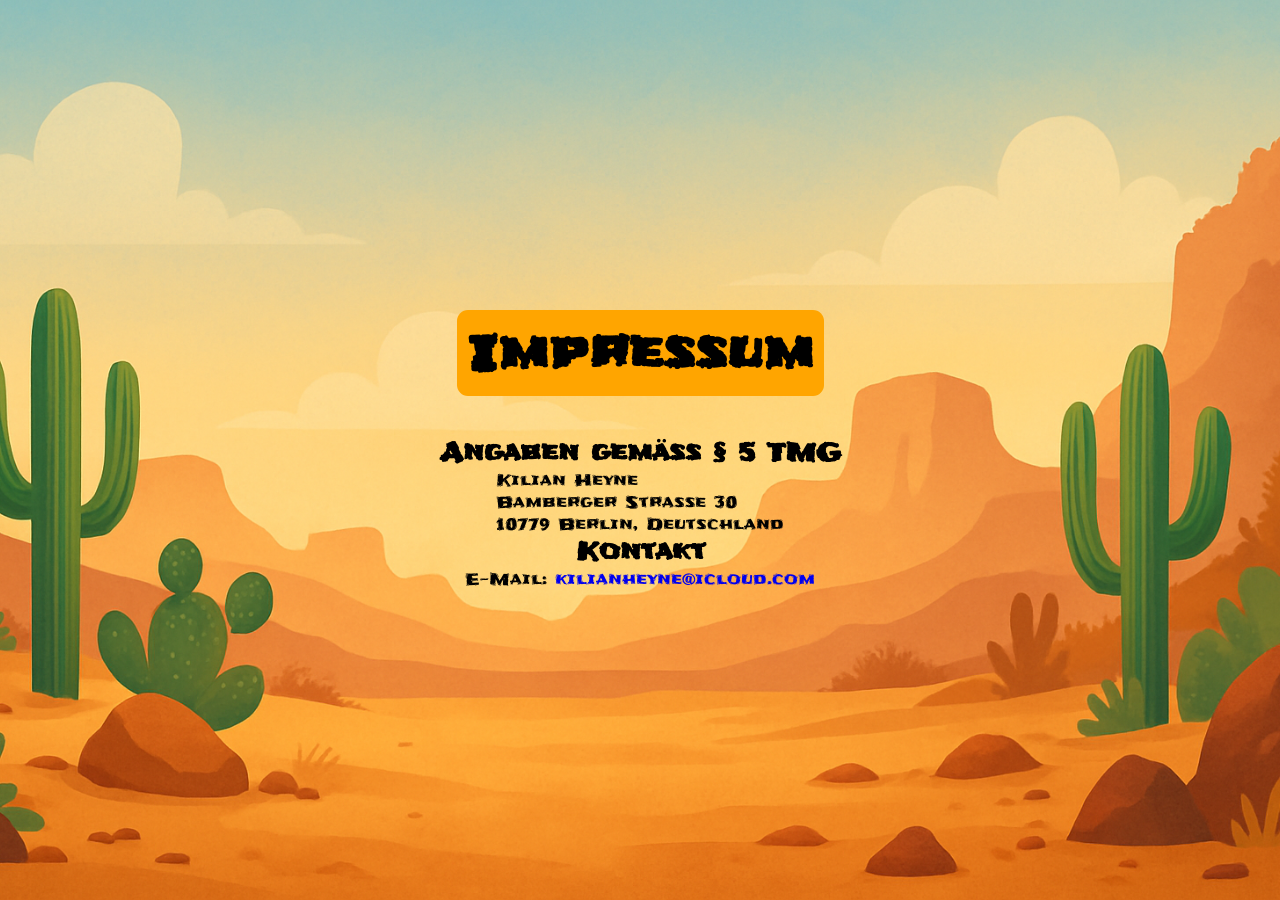
==== impressum.html @ 7072219f "added a flexible mute button" ====
<!DOCTYPE html>
<html lang="de">
<head>
    <meta charset="UTF-8">
    <meta name="viewport" content="width=device-width, initial-scale=1.0">
    <title>Impressum</title>

    <link rel="stylesheet" href="style.css">
    <link rel="shortcut icon" href="./img/5_background/favicon-el-pollo-loco.png" type="image/x-icon">
</head>
<body>
    <h1>Impressum</h1>
    <h2>Angaben gemäß § 5 TMG</h2>
    <p>
        Kilian Heyne <br>
        Bamberger Straße 30 <br>
        10779 Berlin, Deutschland
    </p>
    <h2>Kontakt</h2>
    <p>
        E-Mail: 
        <a href="mailto:kilianheyne@icloud.com">kilianheyne@icloud.com</a>
    </p>
</body>
</html>
---- style.css ----
@import url(https://fonts.bunny.net/css?family=frijole:400);

*{
    position: relative;
    scroll-behavior: smooth;
    box-sizing: border-box;
    margin: 0;
    padding: 0;
    text-decoration: none;
}

html {
    overflow-x: hidden;
}

body{
    display: flex;
    flex-direction: column;
    justify-content: center;
    align-items: center;
    height: 100dvh;
    background: url(./img/5_background/web_background.png);
    background-size: cover;
    background-position: center;
    font-family: 'Frijole', display;
}

.show{
    display: flex
}

.hide{
    display: none;
}

h1{
    font-size: 48px;
    margin-bottom: 40px;
    padding: 10px;
    background: orange;
    border-radius: 11px;

    @media only screen and (max-width: 1024px){
        display: none;
    }
}

#canvas{
    background: black;
    border-radius: 11px;

    @media only screen and (max-width: 932px){
        width: 100%;
        height: 100dvh;
    }
}

#game-settings{
    display: flex;
    justify-content: space-between;
    width: 720px;
    margin-top: 40px;
    padding: 10px;
    background: orange;
    border-radius: 11px;
}

#start-screen{
    position: absolute;
    width: 720px;
    height: 480px;
    background: url(img/9_intro_outro_screens/start/startscreen_2.png);
    background-position: center;
    background-size: contain;
    background-repeat: no-repeat;
    border-radius: 11px;

    @media only screen and (max-width: 1024px){
        background-size: cover;
    }

    @media only screen and (max-width: 932px){
        width: 100%;
        height: 100dvh;
    }

    #start-screen-buttons{
        display: flex;
        flex-direction: column;
        width: 100%;

        #top-btn-bar{
            display: flex;
            justify-content: space-between;
            position: absolute;
            top: 12px;
            padding-left: 12px;
            padding-right: 12px;
            width: 100%;
        }

        #bottom-btn-bar{
            display: flex;
            position: absolute;
            bottom: 12px;
            justify-content: center;
            width: 100%;
        }
    }

    #key-info{
        position: absolute;
        top: 50%;
        left: 50%;
        transform: translate(-50%, -50%);
        flex-direction: column;
        padding: 12px;
        background: orange;
        border-radius: 11px;
    }
}

#mobile-ui{
    @media (min-width: 1025px){
        display: none;
    }
    @media ((orientation: landscape) and (max-width: 1024px)){
        display: flex;
        flex-direction: row;
        justify-content: space-between;
        position: absolute;
        bottom: 18px;
        z-index: 5;
        width: 100%;
        padding-left: 12px;
        padding-right: 12px;

        .btn-style{
            background: linear-gradient(to bottom, #f7b733, #fc4a1a);
            color: #fff;
            border: 4px solid #b04a1d;
            border-radius: 11px;
            box-shadow: 0 6px 0 #89240f, 0 8px 15px rgba(0, 0, 0, 0.2);
            font-weight: bold;
            font-size: 18px;
            transition: all 0.2s ease-in-out;
            height: 30px;
        }
        .img-position{
            display: flex;
            align-items: center;
        }
    }
}

.btn-style{
    cursor: pointer;
    background: linear-gradient(to bottom, #f7b733, #fc4a1a);
    color: #fff;
    padding: 12px 24px;
    border: 4px solid #b04a1d;
    border-radius: 11px;
    box-shadow: 0 6px 0 #89240f, 0 8px 15px rgba(0, 0, 0, 0.2);
    text-transform: uppercase;
    font-weight: bold;
    font-size: 18px;
    transition: all 0.2s ease-in-out;
    height: 60px;
}

.btn-style:hover{
    background: linear-gradient(to bottom, #fc4a1a, #f7b733);
    box-shadow: 0 4px 0 #89240f, 0 6px 12px rgba(0, 0, 0, 0.25);
    transform: translateY(2px);
}

.btn-style:active{
    transform: translateY(4px);
    box-shadow: 0 2px 0 #89240f;
}

#mute-btn{
    position: absolute;
    z-index: 15;
    top: 12px;
    right: 12px;
}

#volume{
    width: 250px;
    height: 14px;
    box-shadow: 0 2px 4px rgba(0, 0, 0, 0.2) inset;
    border-radius: 11px;
    cursor: pointer;
}

#win-screen{
    flex-direction: column;
    justify-content: center;
    position: absolute;
    width: 720px;
    height: 480px;
    z-index: 15;
    background: #a1220b;
    border-radius: 11px;
    padding: 100px;

    img{
        object-fit: contain;
        width: 100%;
    }
}

#loose-screen{
    flex-direction: column;
    justify-content: center;
    position: absolute;
    width: 720px;
    height: 480px;
    z-index: 15;
    background: #a1220b;
    border-radius: 11px;
    padding: 100px;

    img{
        object-fit: contain;
        width: 100%;
    }
}

#tilt-screen{
    position: absolute;
    display: none;
    justify-content: center;
    align-items: center;
    width: 100%;
    height: 100dvh;
    background: black;
    z-index: 20;

    @media((orientation: portrait) and (max-width: 1024px)){
        display: flex;
    }
}
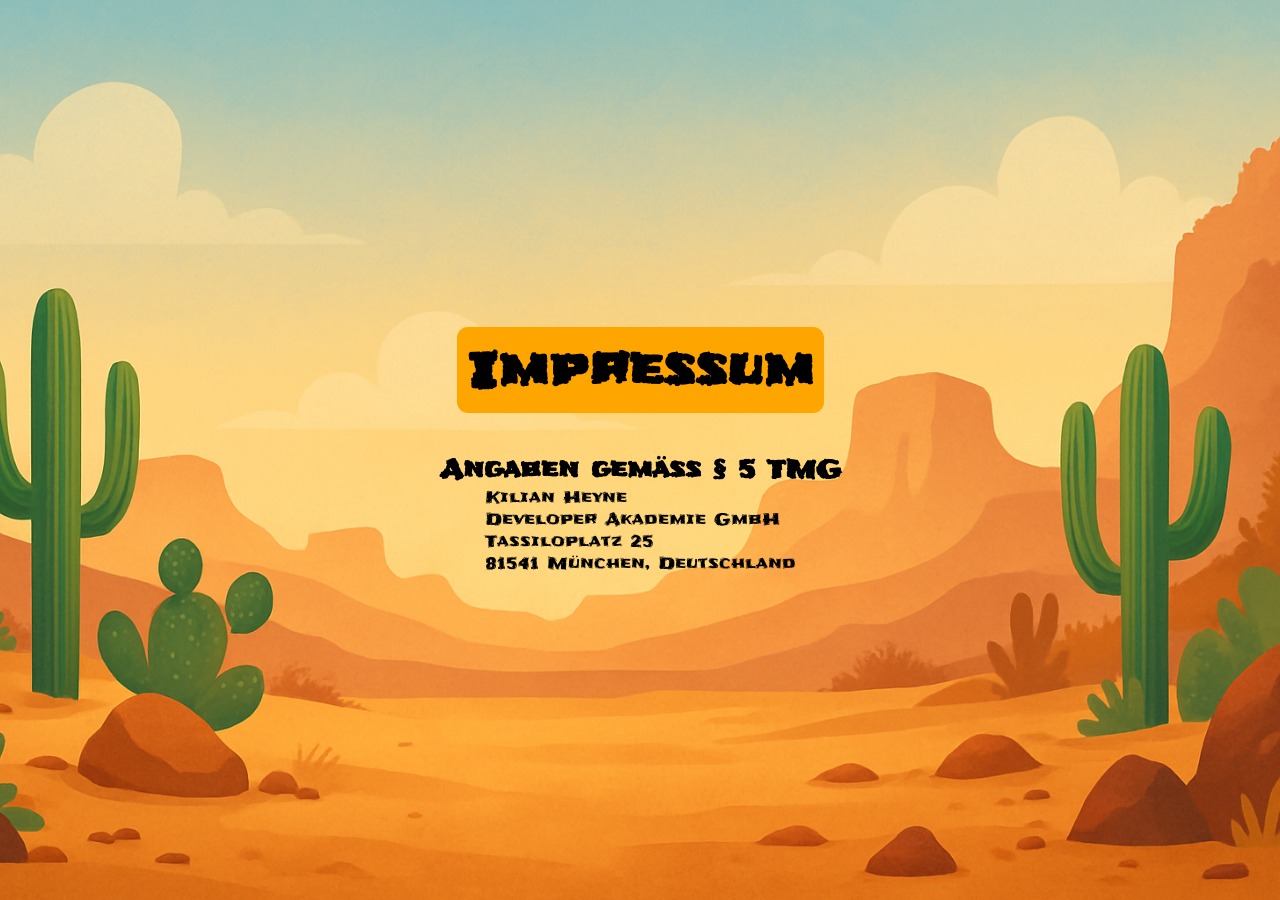
==== commit 1f3414ca: "corrected impressum" ====
--- a/impressum.html
+++ b/impressum.html
@@ -13,13 +13,9 @@
     <h2>Angaben gemäß § 5 TMG</h2>
     <p>
         Kilian Heyne <br>
-        Bamberger Straße 30 <br>
-        10779 Berlin, Deutschland
-    </p>
-    <h2>Kontakt</h2>
-    <p>
-        E-Mail: 
-        <a href="mailto:kilianheyne@icloud.com">kilianheyne@icloud.com</a>
+        Developer Akademie GmbH <br>
+        Tassiloplatz 25 <br>
+        81541 München, Deutschland
     </p>
 </body>
 </html>
--- a/style.css
+++ b/style.css
@@ -184,6 +184,12 @@
     z-index: 15;
     top: 12px;
     right: 12px;
+
+    @media ((orientation: landscape) and (max-width: 1024px)){
+        height: 30px;
+        display: flex;
+        align-items: center;
+    }
 }
 
 #volume{
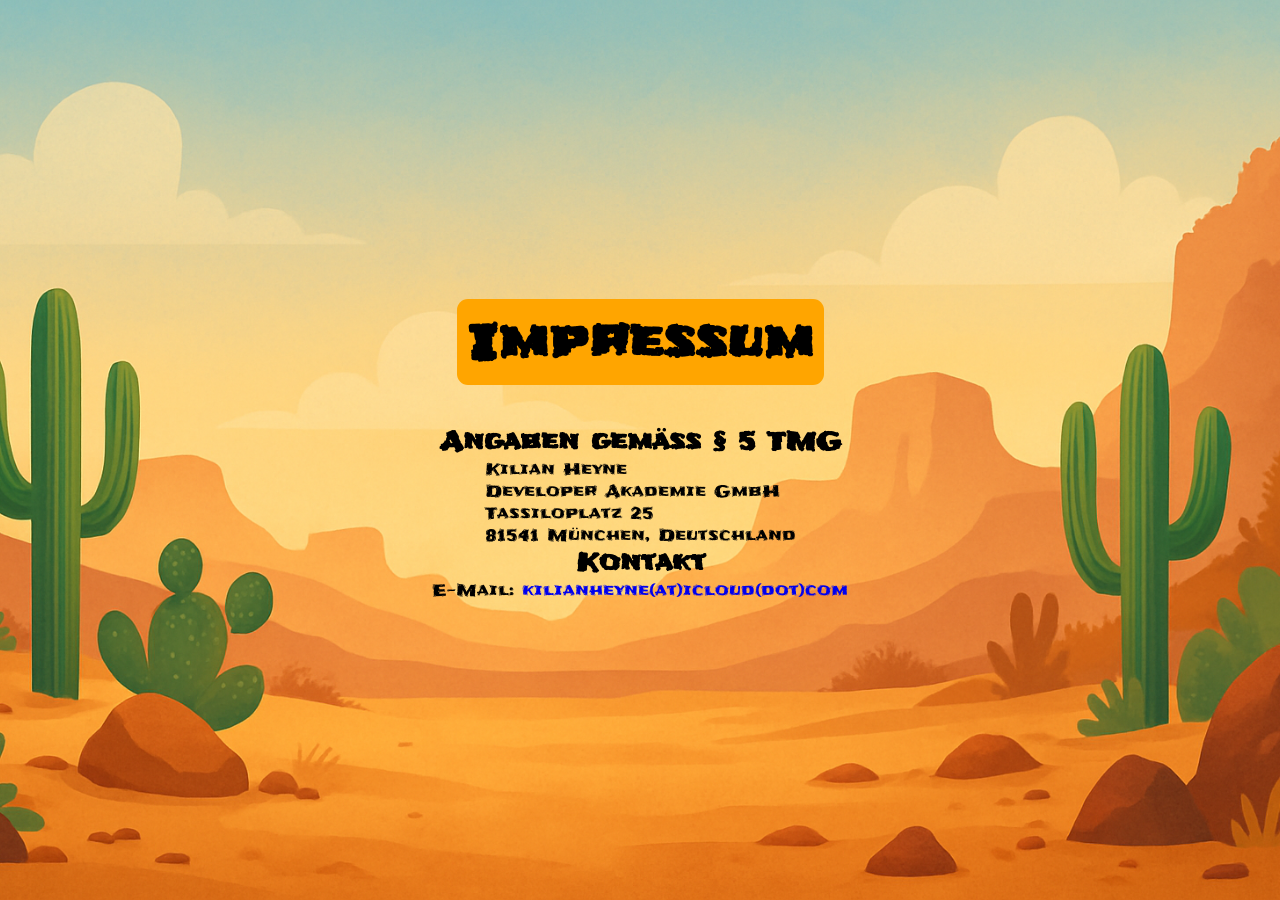
==== commit 35a5cd41: "adjustet imprint & added a home button" ====
--- a/impressum.html
+++ b/impressum.html
@@ -17,5 +17,10 @@
         Tassiloplatz 25 <br>
         81541 München, Deutschland
     </p>
+    <h2>Kontakt</h2>
+    <p>
+        E-Mail:
+        <a href="mailto:kilianheyne@icloud.com">kilianheyne(at)icloud(dot)com</a>
+    </p>
 </body>
 </html>
--- a/style.css
+++ b/style.css
@@ -33,6 +33,12 @@
     display: none;
 }
 
+.justi-flex{
+    display: flex;
+    justify-content: center;
+    gap: 12px;
+}
+
 h1{
     font-size: 48px;
     margin-bottom: 40px;
@@ -70,14 +76,10 @@
     width: 720px;
     height: 480px;
     background: url(img/9_intro_outro_screens/start/startscreen_2.png);
-    background-position: center;
-    background-size: contain;
+    background-position: right;
+    background-size: cover;
     background-repeat: no-repeat;
     border-radius: 11px;
-
-    @media only screen and (max-width: 1024px){
-        background-size: cover;
-    }
 
     @media only screen and (max-width: 932px){
         width: 100%;
@@ -214,6 +216,7 @@
     img{
         object-fit: contain;
         width: 100%;
+        margin-bottom: 12px;
     }
 }
 
@@ -231,6 +234,7 @@
     img{
         object-fit: contain;
         width: 100%;
+        margin-bottom: 12px;
     }
 }
 
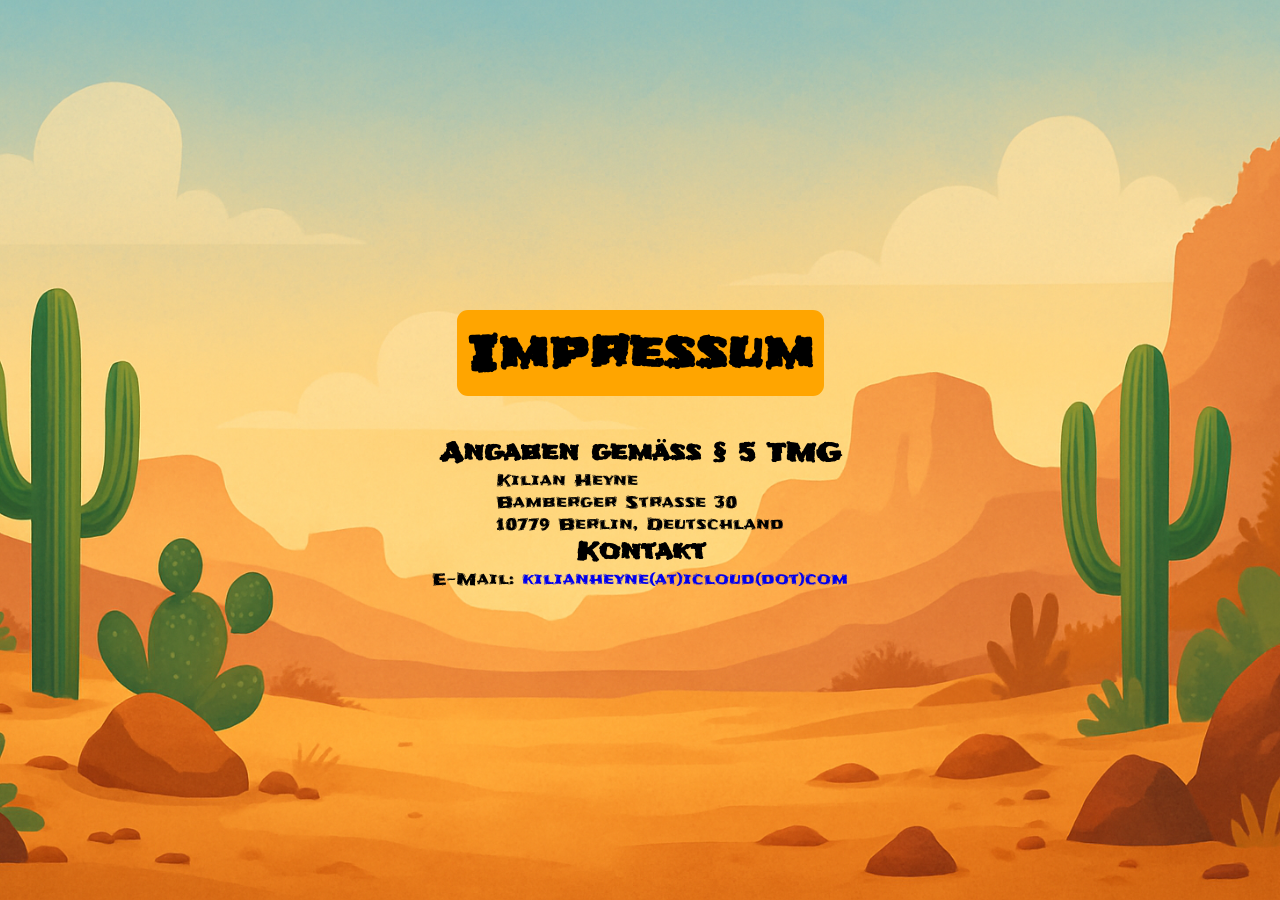
==== commit 9588395f: "just a final touch up" ====
--- a/impressum.html
+++ b/impressum.html
@@ -13,9 +13,8 @@
     <h2>Angaben gemäß § 5 TMG</h2>
     <p>
         Kilian Heyne <br>
-        Developer Akademie GmbH <br>
-        Tassiloplatz 25 <br>
-        81541 München, Deutschland
+        Bamberger Straße 30 <br>
+        10779 Berlin, Deutschland
     </p>
     <h2>Kontakt</h2>
     <p>
